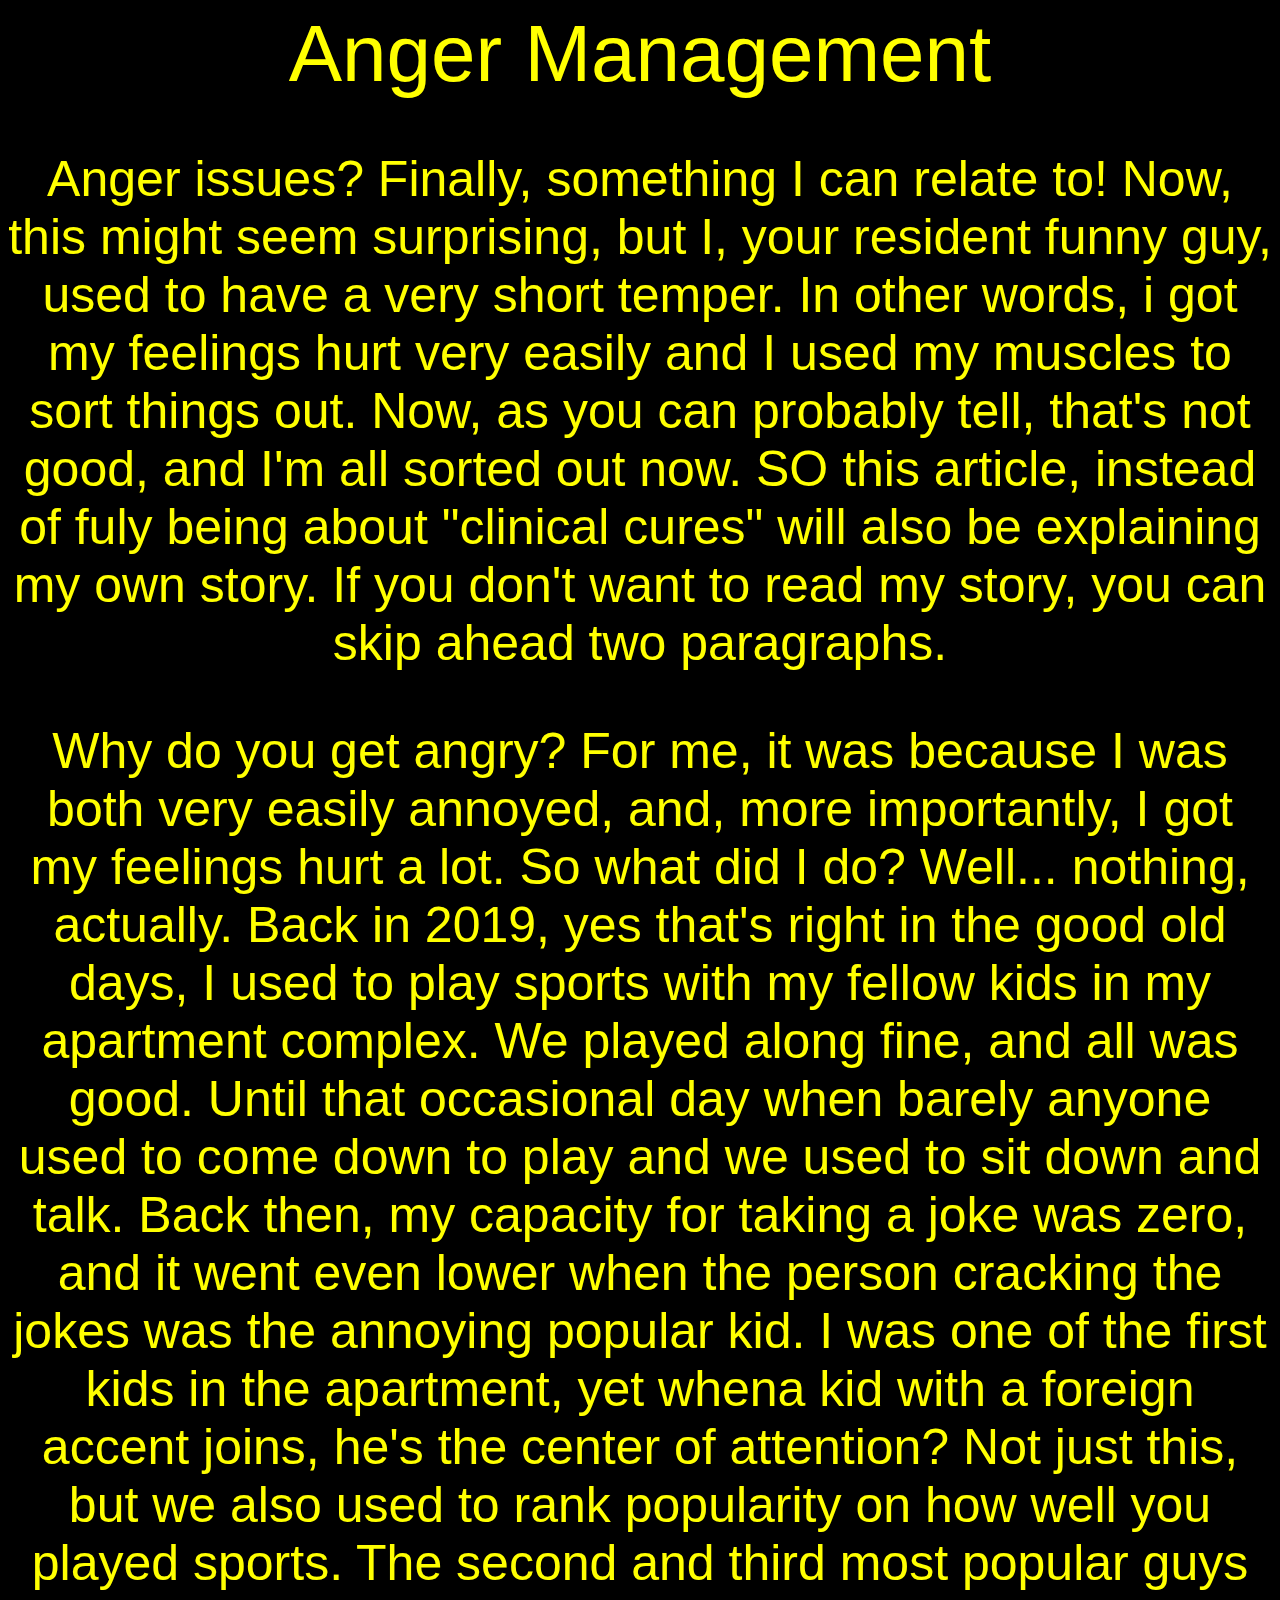
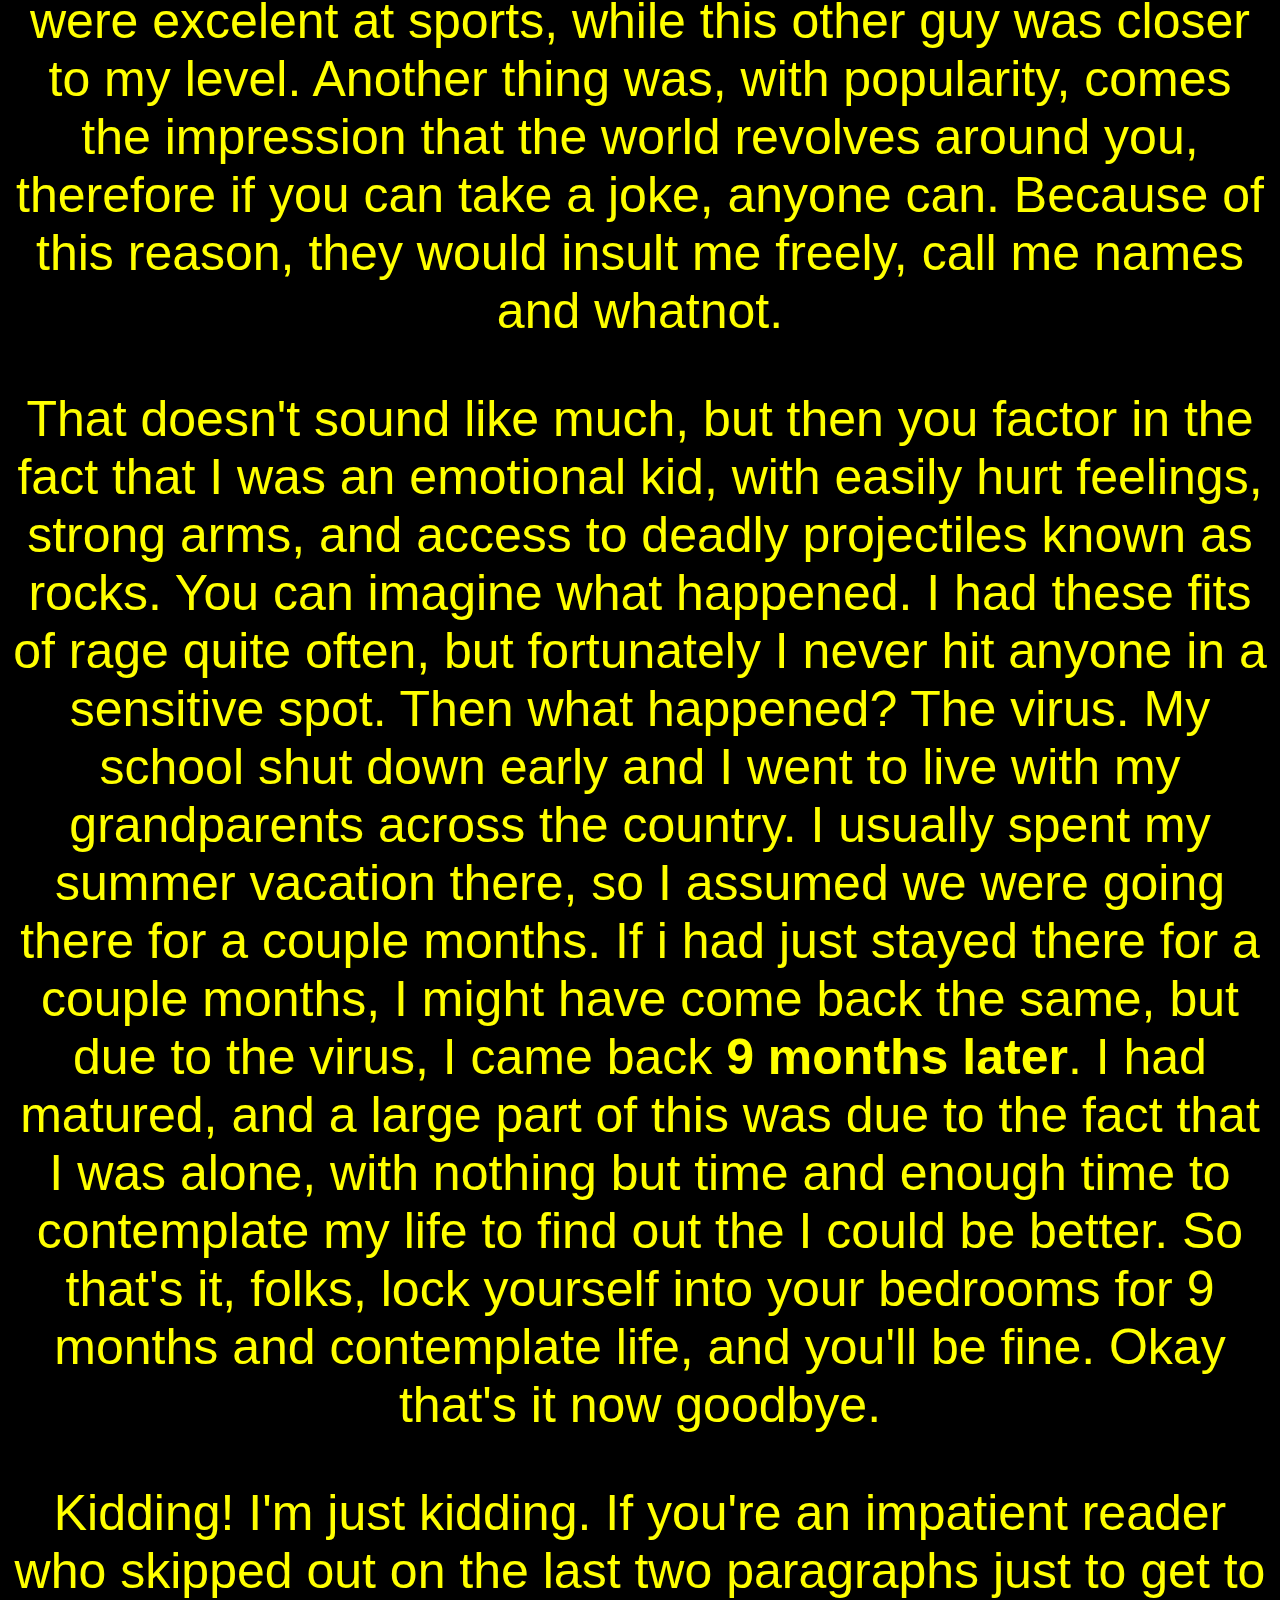
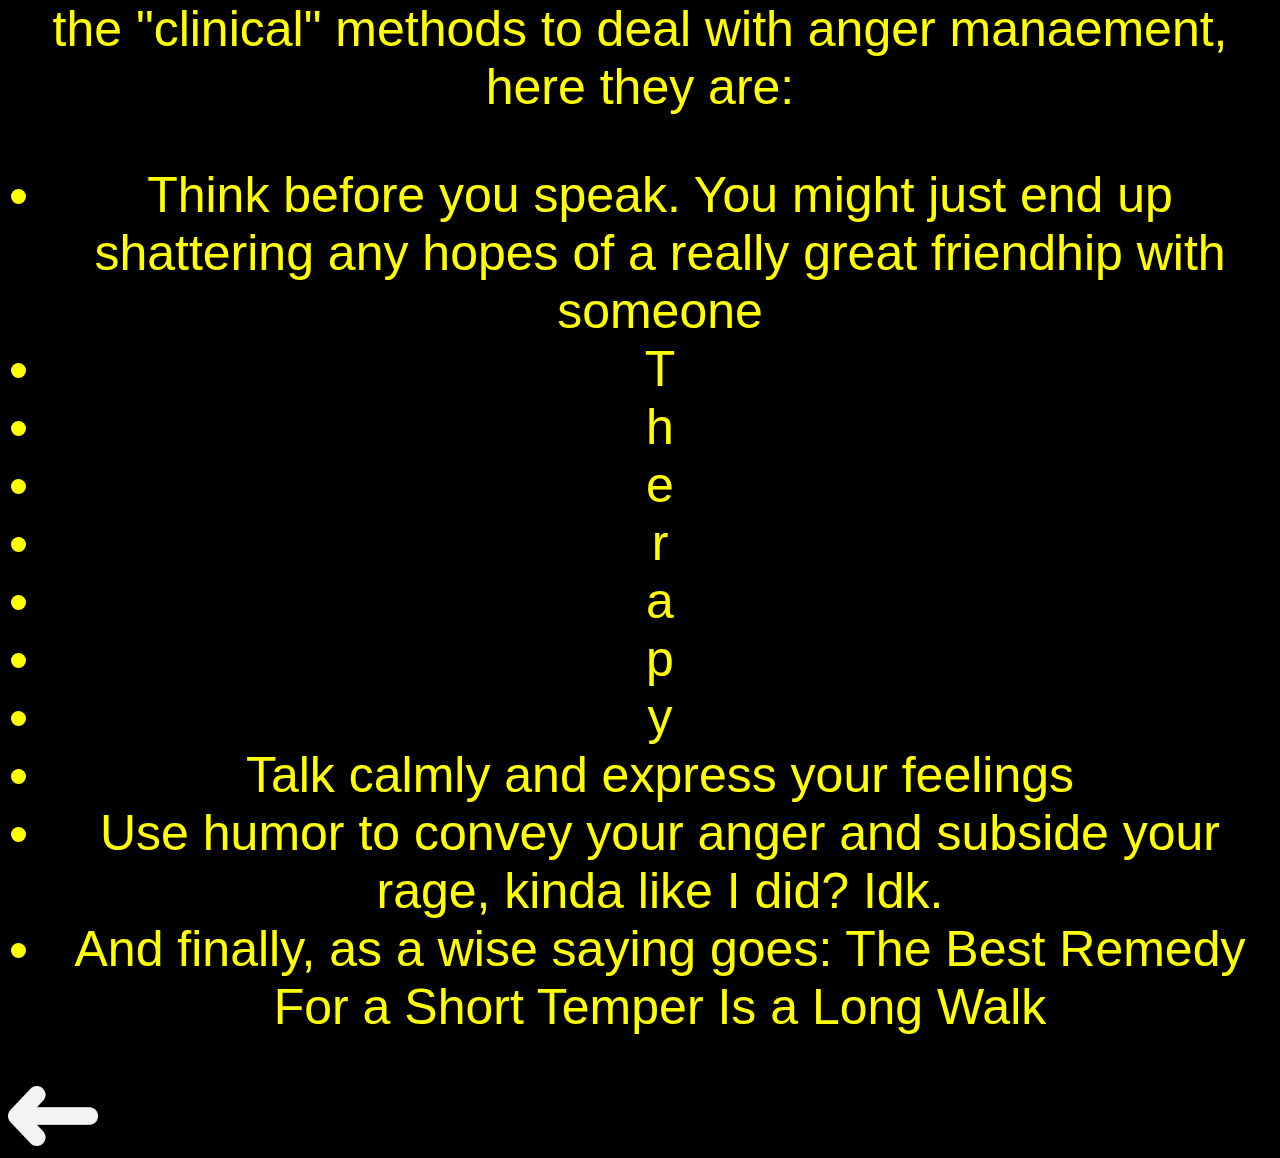
==== shortemperinfo.html @ e80a12b7 "Add files via upload" ====
<!DOCTYPE html>
<html>
    <head>
        <title>
            Problem Solver: Short Temper
        </title>
        <link rel="stylesheet" type="text/css" href="style.css"/>

    </head>
    <body bgcolor="black">

        <center>
            <div class="headings">
                Anger Management
            </div>
<div class="infontmation">
    <p>
        Anger issues? Finally, something I can relate to! Now, this might seem surprising, but I, your resident 
        funny guy, used to have a very short temper. In other words, i got my feelings hurt very easily and I used 
        my muscles to sort things out. Now, as you can probably tell, that's not good, and I'm all sorted out now.
        SO this article, instead of fuly being about "clinical cures" will also be explaining my own story.
        If you don't want to read my story, you can skip ahead two paragraphs.
    </p>

    <p>
        Why do you get angry? For me, it was because I was both very easily annoyed, and, more importantly, I 
        got my feelings hurt a lot. So what did I do? Well... nothing, actually. Back in 2019, yes that's right
        in the good old days, I used to play sports with my fellow kids in my apartment complex. We played
        along fine, and all was good. Until that occasional day when barely anyone used to come down to play
        and we used to sit down and talk. Back then, my capacity  for taking a joke was zero, and it went even 
        lower when the person cracking the jokes was the annoying popular kid. I was one of the first kids in the apartment,
        yet whena kid with a foreign accent joins, he's the center of attention? Not just this, but we also used to rank
        popularity on how well you played sports. The second and third most popular guys were excelent at sports, while
        this other guy was closer to my level. Another thing was, with popularity, comes the impression that the world
        revolves around you, therefore if you can take a joke, anyone can. Because of this reason, they would insult 
        me freely, call me names and whatnot.
    </p>
    <p>
        That doesn't sound like much, but then you factor in the fact that I was an emotional kid, with easily hurt 
        feelings, strong arms, and access to deadly projectiles known as rocks. You can imagine what happened. I had these
        fits of rage quite often, but fortunately I never hit anyone in a sensitive spot. Then what happened? The virus.
        My school shut down early and I went to live with my grandparents across the country. I usually spent my summer
        vacation there, so I assumed we were going there for a couple months. If i had just stayed there for a couple months,
        I might have come back the same, but due to the virus, I came back <b>9 months later</b>. I had matured, and
        a large part of this was due to the fact that I was alone, with nothing but time and enough time to contemplate
        my life to find out the I could be better. So that's it, folks, lock yourself into your bedrooms for 9 months
        and contemplate life, and you'll be fine. Okay that's it now goodbye.
    </p>
    <p>
        Kidding! I'm just kidding. If you're an impatient reader who skipped out on the last two paragraphs just to 
        get to the "clinical" methods to deal with anger manaement, here they are:
        <ul>
           <li> Think before you speak. You might just end up shattering any hopes of a really great friendhip with someone</li>
           <li>T </li>
           <li>h </li>
           <li>e </li>
           <li>r </li>
           <li>a </li>
           <li>p </li>
           <li>y </li>
           <li> Talk calmly and express your feelings</li>
           <li> Use humor to convey your anger and subside your rage, kinda like I did? Idk.</li>
           <li> And finally, as a wise saying goes: The Best Remedy For a Short Temper Is a Long Walk</li>

        <ul>
    </p> 
</div>
</center>
<a href="home.html"><img src="back.png" width=90 height=60></a>
    </body>
</html>
---- style.css ----
.startingfont{
    font-family: 'Times New Roman', Times, serif;
    font-style: italic;
    font-size: 100px;
    color: yellow;
    flex-wrap: wrap;
}

.fyifont{
    font-family: 'Times New Roman', Times, serif;
    color: yellow;
}

.homefont{
    font-family: Impact, Haettenschweiler, 'Arial Narrow Bold', sans-serif;
    font-size: 50px;
     color:yellow
}

.homefontbutsmaller{
    font-family: Impact, Haettenschweiler, 'Arial Narrow Bold', sans-serif;
    font-size: 30px;
     color:yellow
}

.headings{
    font-family: Impact, Haettenschweiler, 'Arial Narrow Bold', sans-serif;
    font-size: 80px;
     color:yellow
}

.infontmation{
    font-family: Arial, Helvetica, sans-serif;
    font-size: 50px;
    color: yellow;
    flex-wrap: wrap;
}
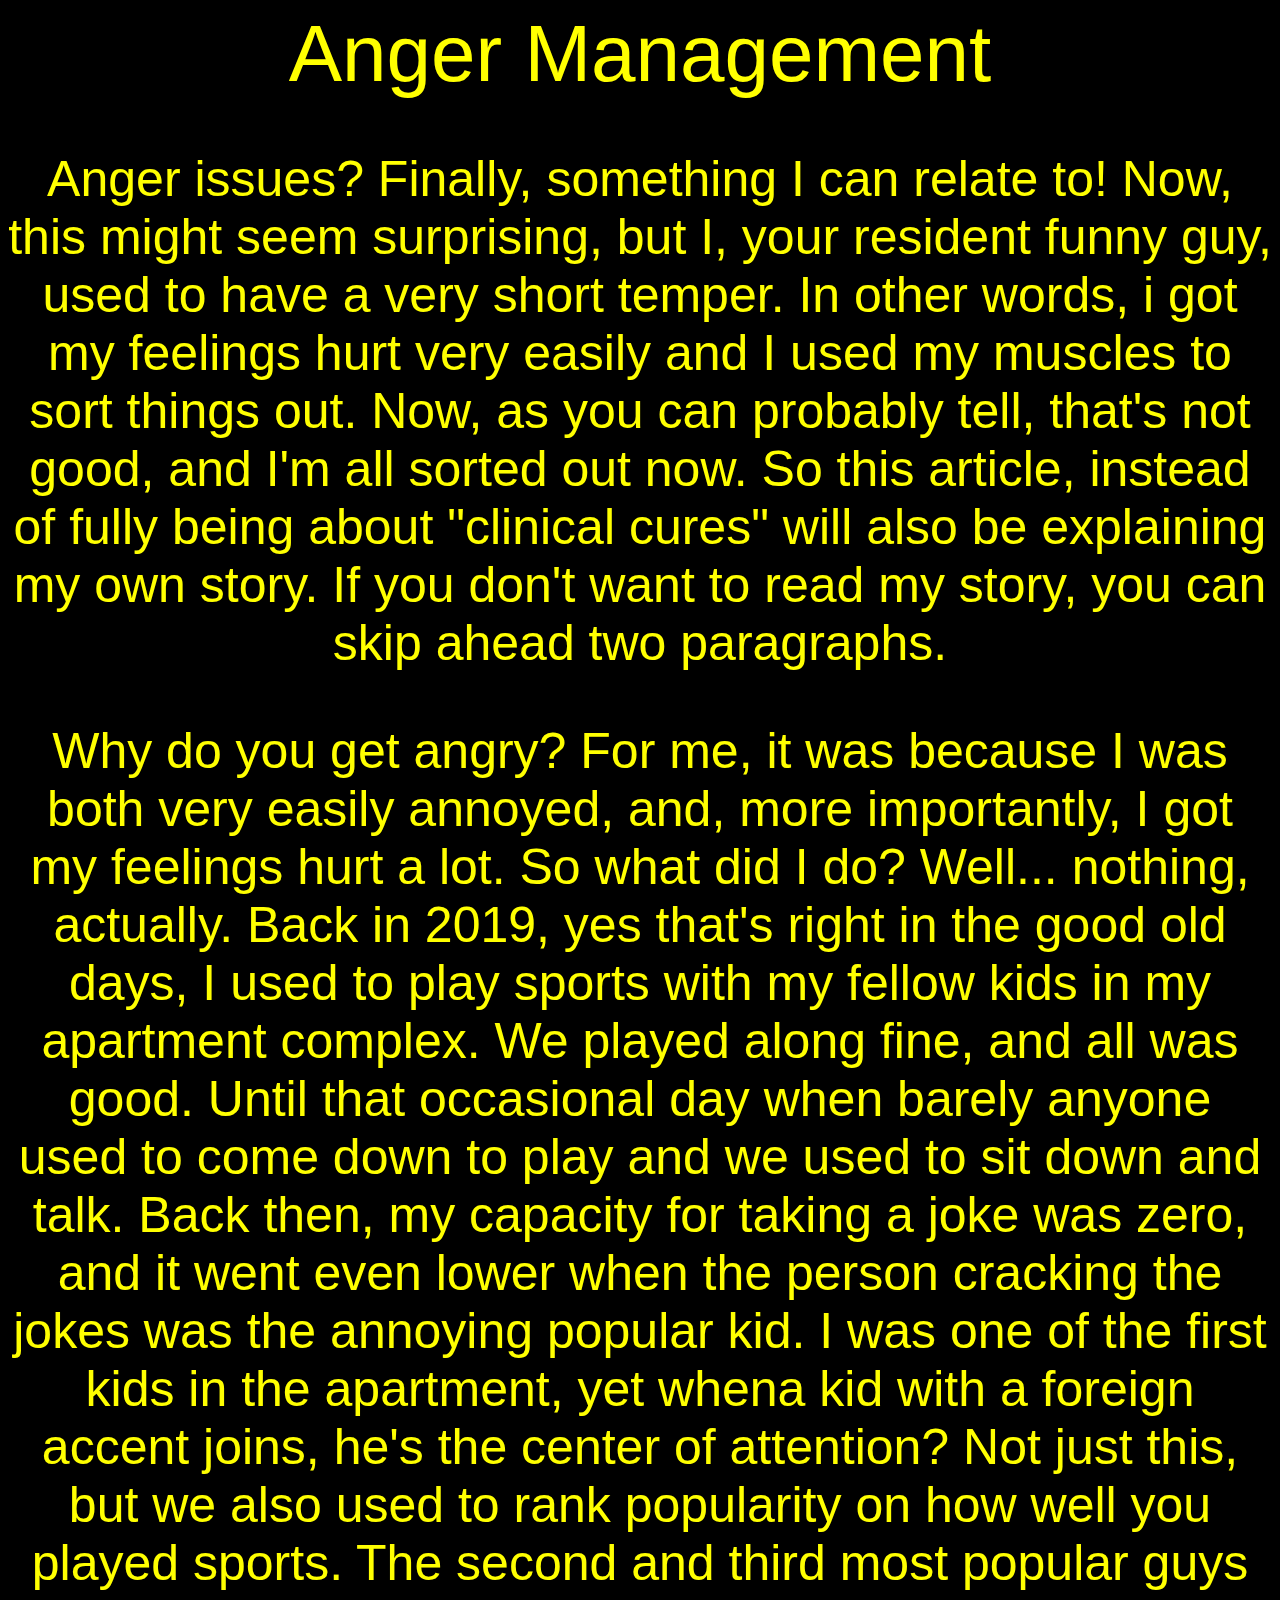
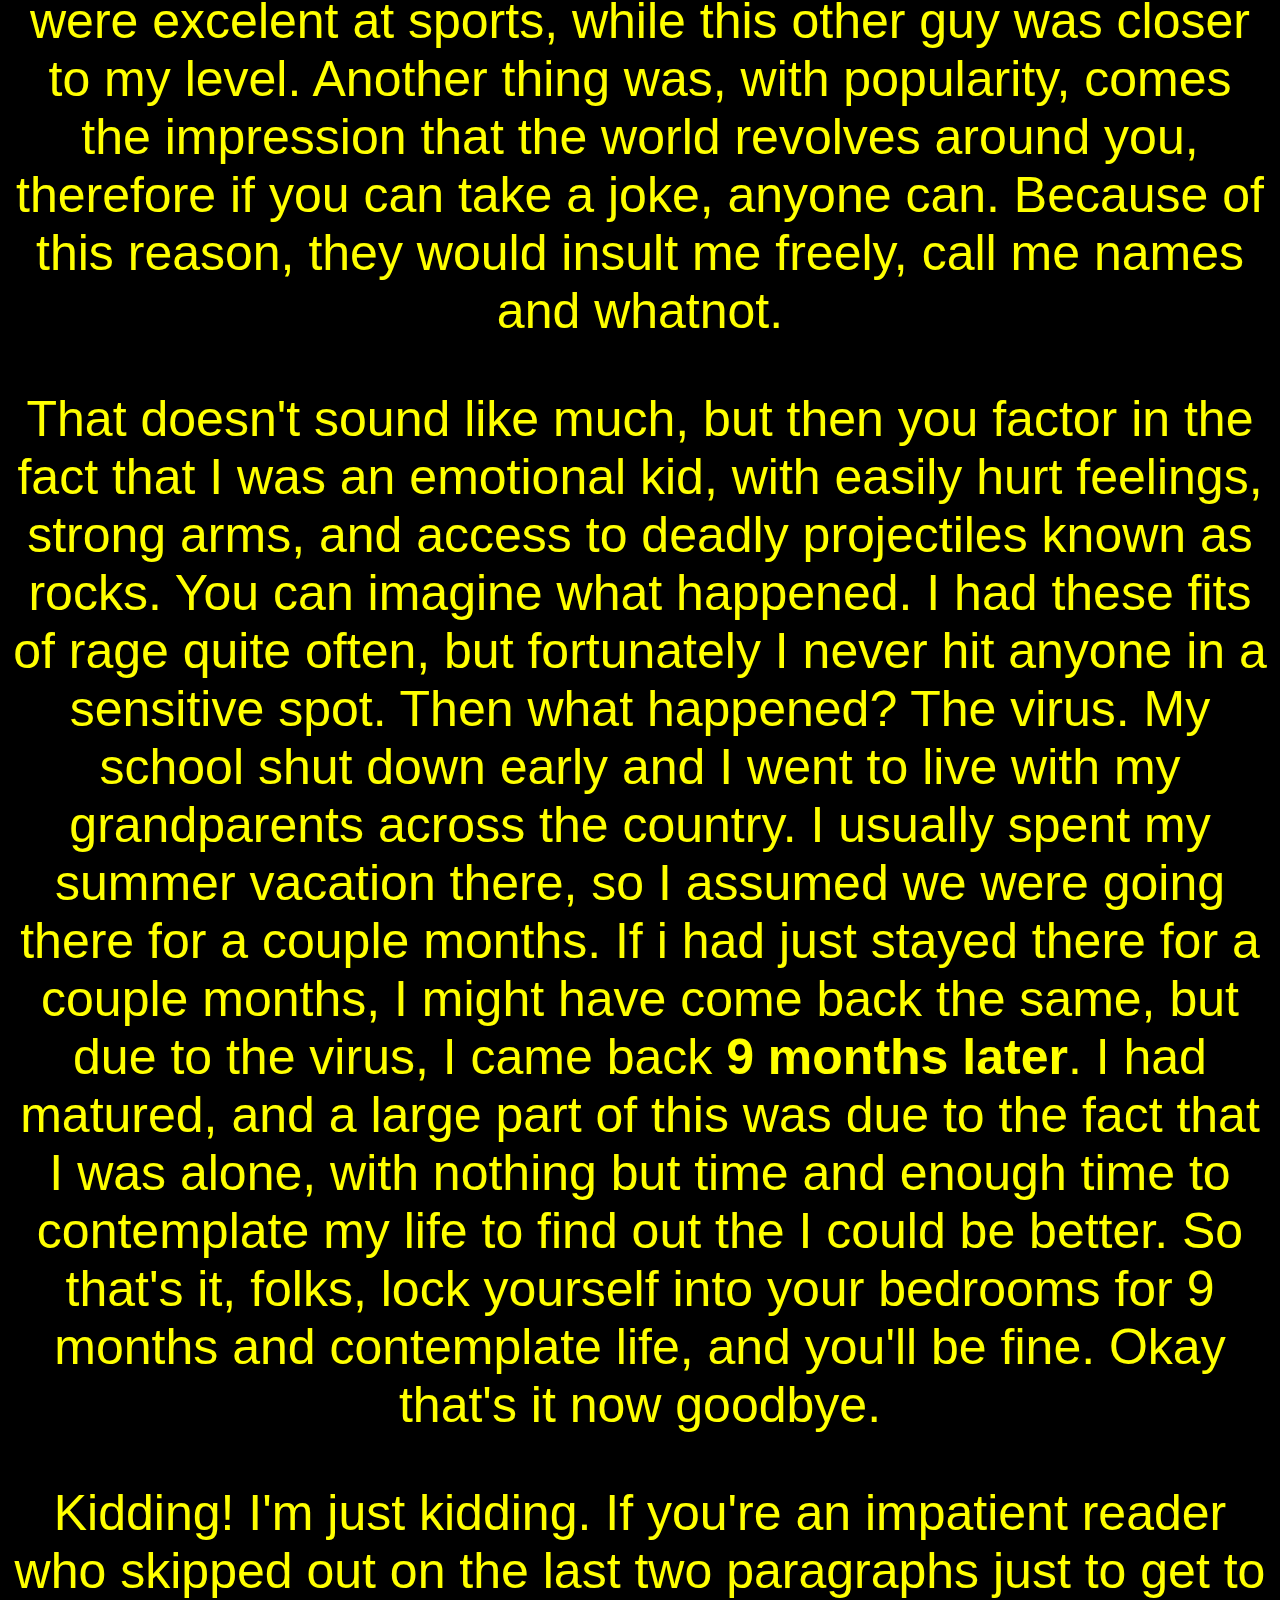
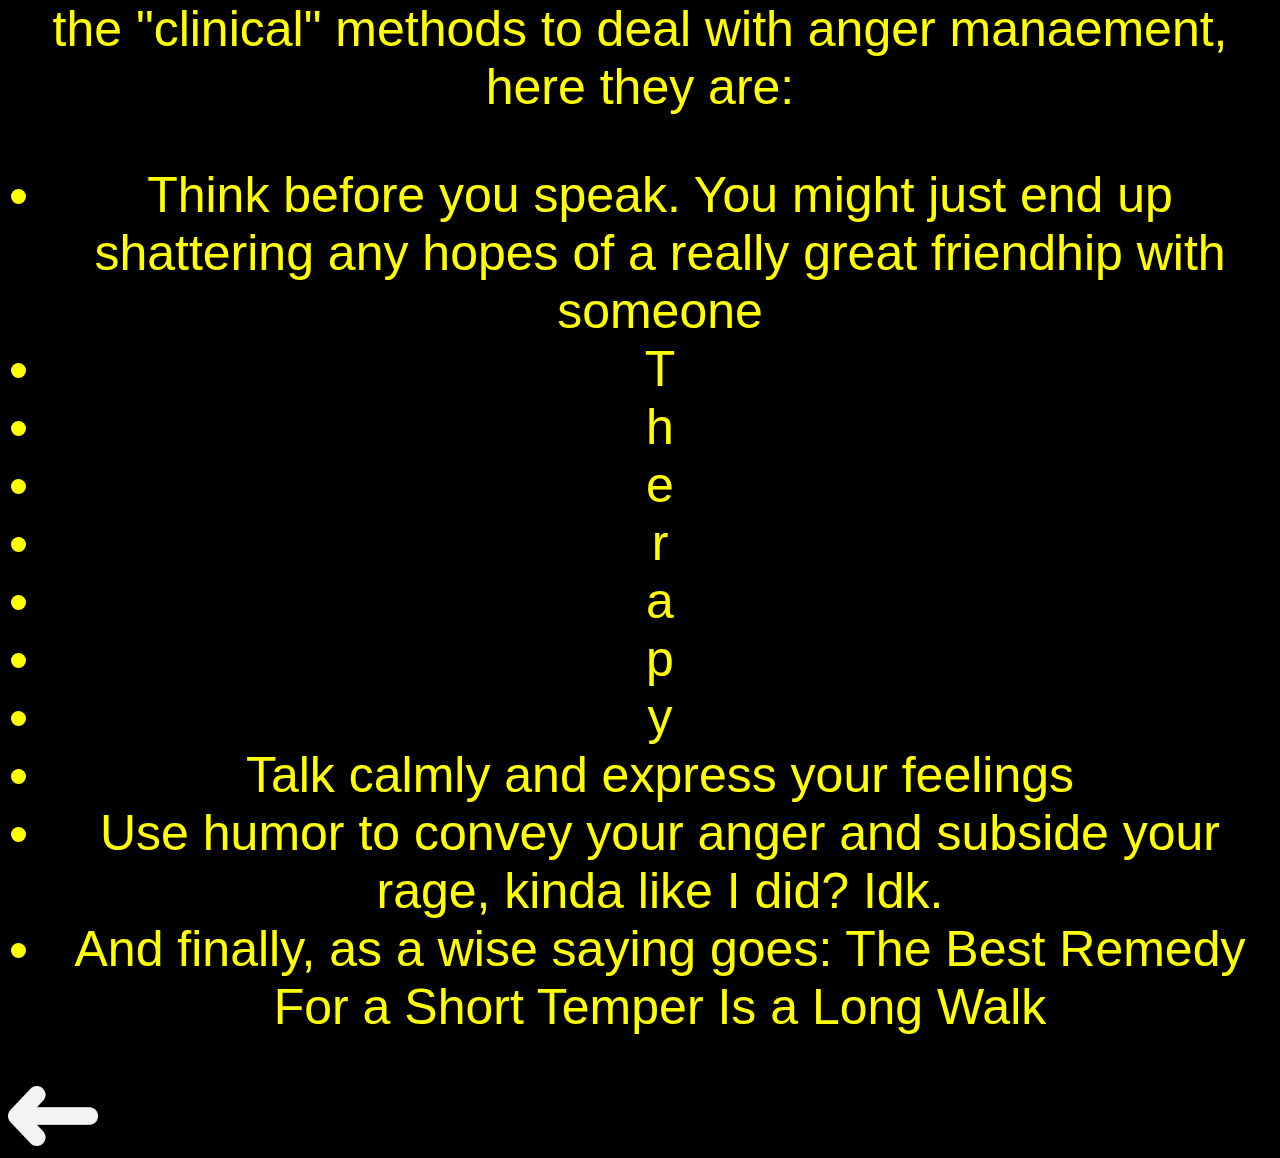
==== commit a68afd1c: "Add files via upload" ====
--- a/shortemperinfo.html
+++ b/shortemperinfo.html
@@ -18,7 +18,7 @@
         Anger issues? Finally, something I can relate to! Now, this might seem surprising, but I, your resident 
         funny guy, used to have a very short temper. In other words, i got my feelings hurt very easily and I used 
         my muscles to sort things out. Now, as you can probably tell, that's not good, and I'm all sorted out now.
-        SO this article, instead of fuly being about "clinical cures" will also be explaining my own story.
+        So this article, instead of fully being about "clinical cures" will also be explaining my own story.
         If you don't want to read my story, you can skip ahead two paragraphs.
     </p>
 
